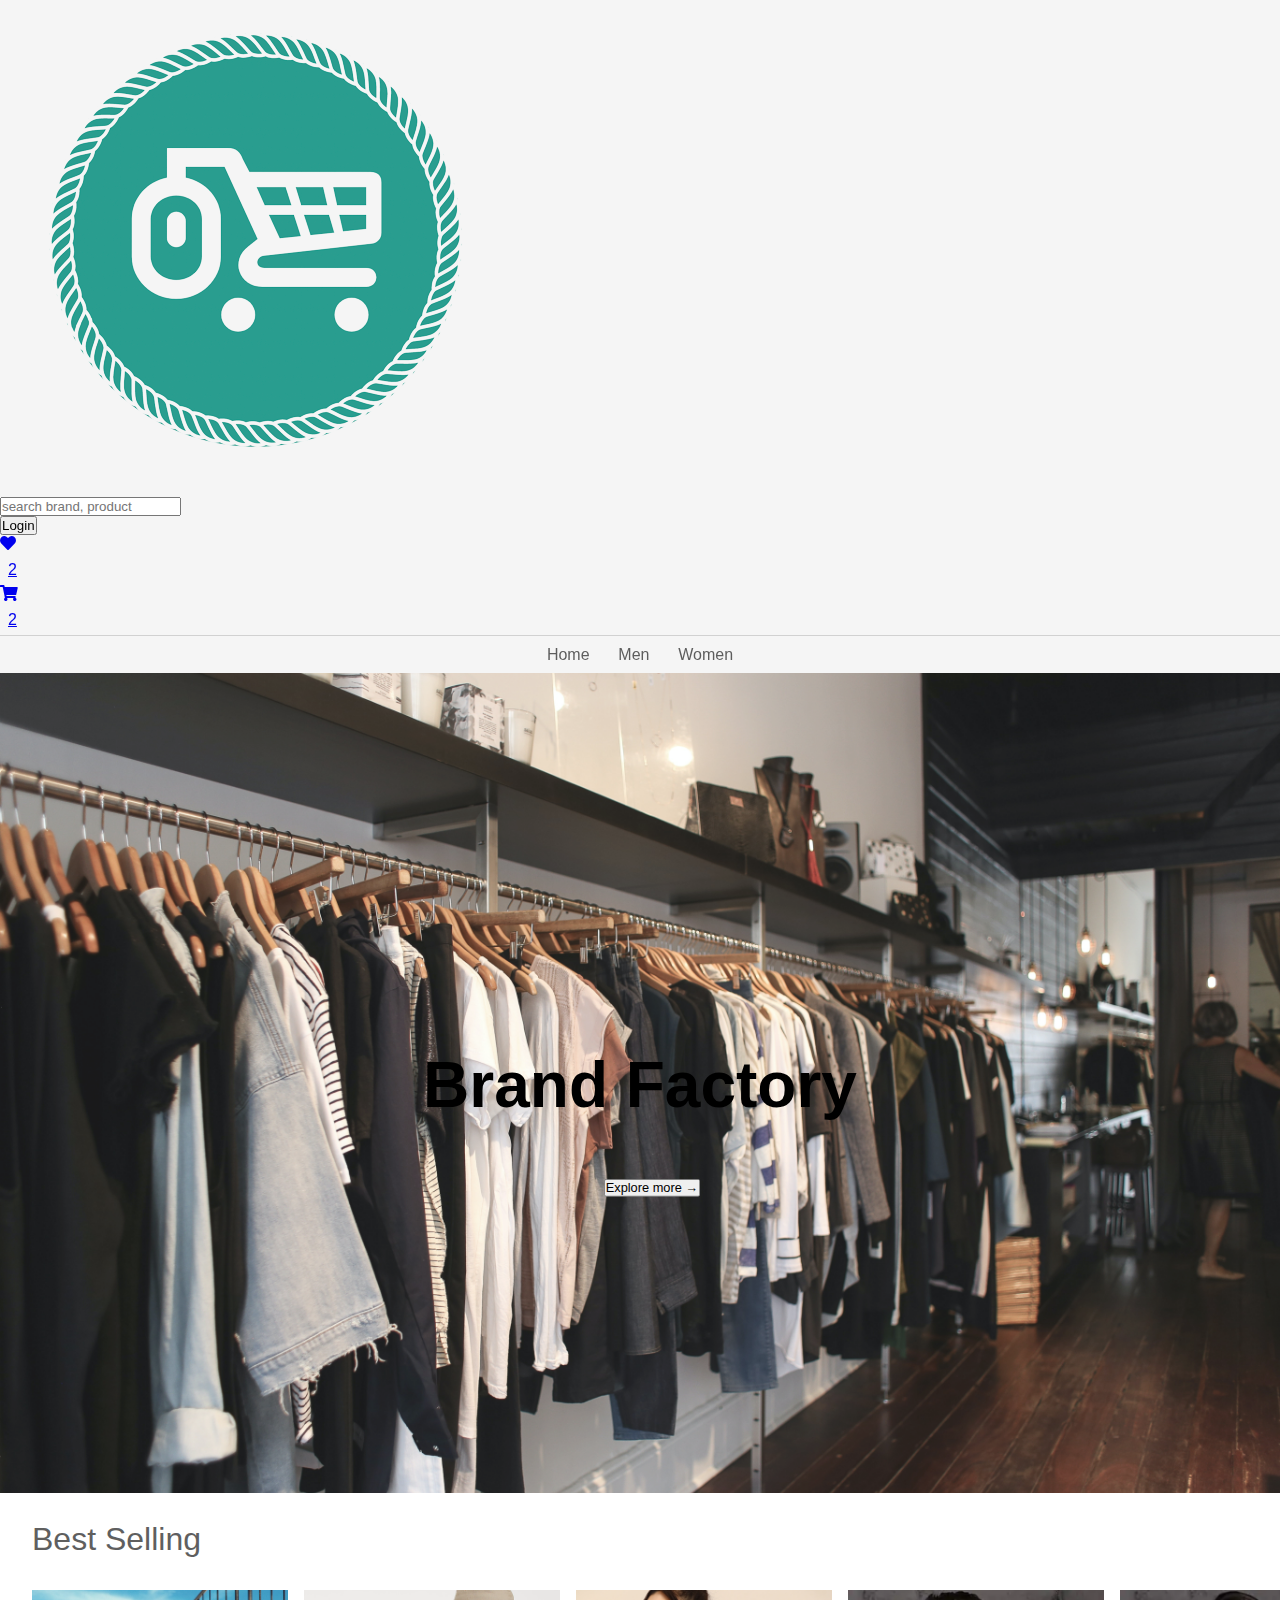
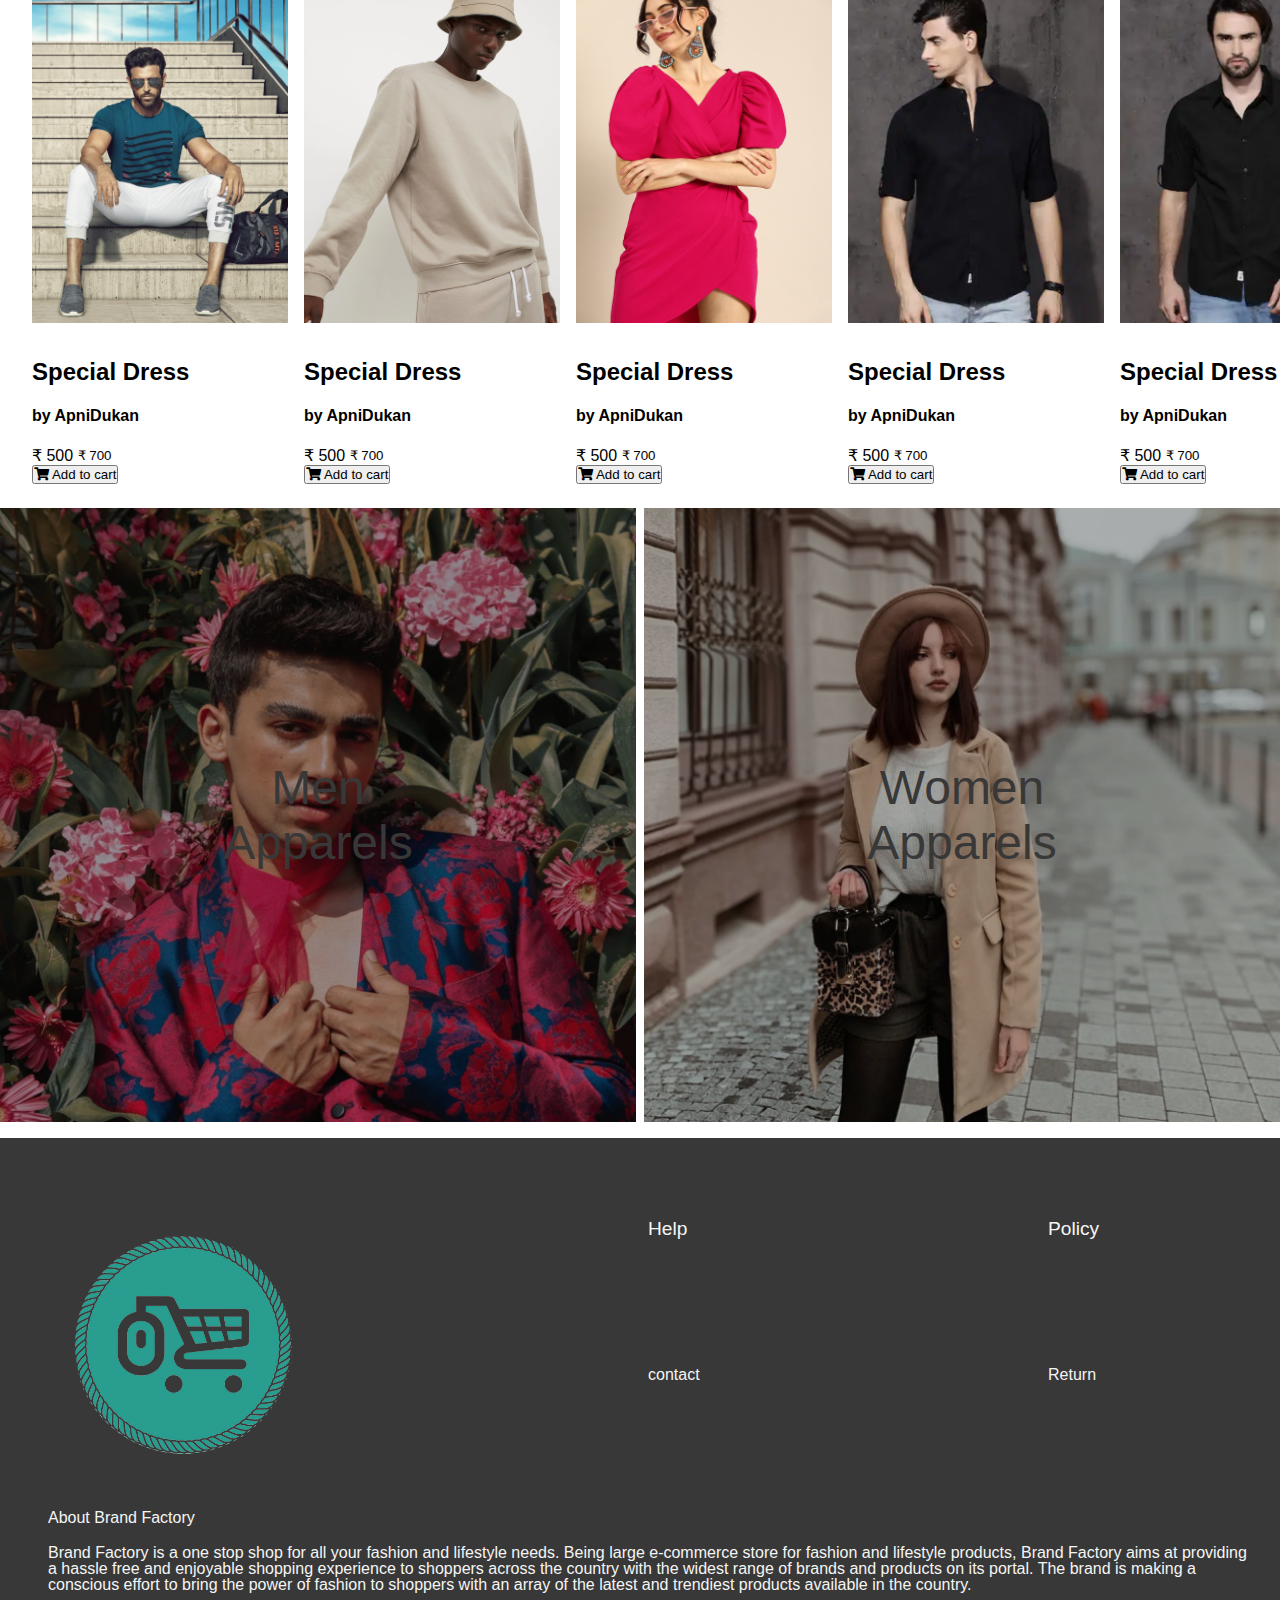
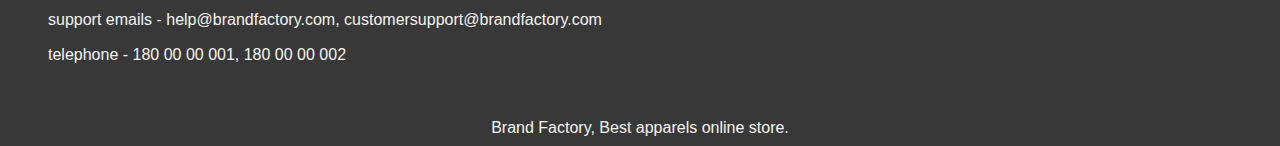
==== index.html @ e43bdcbc "added homepage" ====
<!DOCTYPE html>
<html lang="en">
<head>
    <meta charset="UTF-8">
    <meta http-equiv="X-UA-Compatible" content="IE=edge">
    <meta name="viewport" content="width=device-width, initial-scale=1.0">
    <title>Brand Factory</title>
    <link rel="stylesheet" href="https://comp-ui.netlify.app/components/button/button.css">
    <link rel="stylesheet" href="https://comp-ui.netlify.app/components/badge/badge.css">
    <link rel="stylesheet" href="https://comp-ui.netlify.app/components/card/card.css">
    <link rel="shortcut icon" href="./img/brand-logo.png" />
    <link rel="stylesheet" href="https://cdnjs.cloudflare.com/ajax/libs/font-awesome/5.15.4/css/all.min.css" integrity="sha512-1ycn6IcaQQ40/MKBW2W4Rhis/DbILU74C1vSrLJxCq57o941Ym01SwNsOMqvEBFlcgUa6xLiPY/NS5R+E6ztJQ==" crossorigin="anonymous" referrerpolicy="no-referrer" />
    <link rel="stylesheet" href="https://comp-ui.netlify.app/components/navigation/navigation.css">
    <link rel="stylesheet" href="./styles/index.css">

</head>
<body>
    
    <nav class="navbar"></nav>

    <header class="hero-section">
        <div class="content">
            <img src="./img/hero2.jpg" class="hero-img" alt="hero img">
            <div class="centered brand-name">Brand Factory</div>
            <a href="./product.html">
                <button class="btn success centered-btn">Explore more &rarr;</button>
            </a>
        </div>
    </header>

    <section class="product">
        <h2 class="product-category">Best Selling</h2>
        <div class="product-container">
            <div class="card">
                <img class="card-img" src="./img/card2.png" alt="img"/>
                <div class="card-details">
                    <div class="name">
                    <h2 class="name-heading">Special Dress</h2>
                    <h4 class="name-sub-heading">by ApniDukan</h4>
                    </div>
                    <p class="price">&#x20B9 500
                        <small class="text-striked">&#x20B9 700</small> 
                    </p>
                    <button class="btn btn-icon success-icon cart">
                        <i class="fas fa-shopping-cart"></i>
                        <span>Add to cart</span>
                    </button>
                </div>
            </div>
            <div class="card">
                <img class="card-img" src="./img/card3.png" alt="img"/>
                <div class="card-details">
                    <div class="name">
                    <h2 class="name-heading">Special Dress</h2>
                    <h4 class="name-sub-heading">by ApniDukan</h4>
                    </div>
                    <p class="price">&#x20B9 500
                        <small class="text-striked">&#x20B9 700</small>
                    </p>
                    <button class="btn btn-icon success-icon cart">
                        <i class="fas fa-shopping-cart"></i>
                        <span>Add to cart</span>
                    </button>
                </div>
            </div>
            <div class="card">
                <img class="card-img" src="./img/card4.png" alt="img"/>
                <div class="card-details">
                    <div class="name">
                    <h2 class="name-heading">Special Dress</h2>
                    <h4 class="name-sub-heading">by ApniDukan</h4>
                    </div>
                    <p class="price">&#x20B9 500
                        <small class="text-striked">&#x20B9 700</small>
                    </p>
                    <button class="btn btn-icon success-icon cart">
                        <i class="fas fa-shopping-cart"></i>
                        <span>Add to cart</span>
                    </button>
                </div>
            </div>
            <div class="card">
                <img class="card-img" src="./img/card5.png" alt="img"/>
                <div class="card-details">
                    <div class="name">
                    <h2 class="name-heading">Special Dress</h2>
                    <h4 class="name-sub-heading">by ApniDukan</h4>
                    </div>
                    <p class="price">&#x20B9 500
                        <small class="text-striked">&#x20B9 700</small>
                    </p>
                    <button class="btn btn-icon success-icon cart">
                        <i class="fas fa-shopping-cart"></i>
                        <span>Add to cart</span>
                    </button>
                </div>
            </div>
            <div class="card">
                <img class="card-img" src="./img/card6.png" alt="img"/>
                <div class="card-details">
                    <div class="name">
                    <h2 class="name-heading">Special Dress</h2>
                    <h4 class="name-sub-heading">by ApniDukan</h4>
                    </div>
                    <p class="price">&#x20B9 500
                        <small class="text-striked">&#x20B9 700</small>
                    </p>
                    <button class="btn btn-icon success-icon cart">
                        <i class="fas fa-shopping-cart"></i>
                        <span>Add to cart</span>
                    </button>
                </div>
            </div>
            <div class="card">
                <img class="card-img" src="./img/card7.png" alt="img"/>
                <div class="card-details">
                    <div class="name">
                    <h2 class="name-heading">Special Dress</h2>
                    <h4 class="name-sub-heading">by ApniDukan</h4>
                    </div>
                    <p class="price">&#x20B9 500
                        <small class="text-striked">&#x20B9 700</small>
                    </p>
                    <button class="btn btn-icon success-icon cart">
                        <i class="fas fa-shopping-cart"></i>
                        <span>Add to cart</span>
                    </button>
                </div>
            </div>
            <div class="card">
                <img class="card-img" src="./img/card7.png" alt="img"/>
                <div class="card-details">
                    <div class="name">
                    <h2 class="name-heading">Special Dress</h2>
                    <h4 class="name-sub-heading">by ApniDukan</h4>
                    </div>
                    <p class="price">&#x20B9 500
                        <small class="text-striked">&#x20B9 700</small>
                    </p>
                    <button class="btn btn-icon success-icon cart">
                        <i class="fas fa-shopping-cart"></i>
                        <span>Add to cart</span>
                    </button>
                </div>
            </div>
        </div>																																													
    </section>

    <section class="collection-container">
        <a href="./product.html" class="collection">
            <img src="img/men-collection.png" alt="men img">
            <p class="collection-title">Men <br> Apparels</p>
        </a>
        <a href="./product.html" class="collection">
            <img src="img/women-collection.png" alt="women img">
            <p class="collection-title">Women <br> Apparels</p>
        </a>
    </section>

    <footer class="footer"></footer>

    <script src="./scripts/nav.js"></script>
    <script src="./scripts/footer.js"></script>
</body>
</html>
---- styles/index.css ----
@import './nav.css';
@import './footer.css';

/* <---- Hero  -----> */

.content{
    position: relative;
    width: 100%;
}

.hero-img{
    width: 100%;
    height: calc(100vh - 5em);
    object-fit: cover;
    opacity: 0.9;
}

.brand-name{
    width: 100%;
    text-align: center;
}

.centered {
    position: absolute;
    font-size: 4em;
    font-weight: bold;
    color: var(--background-color);
    top: 50%;
    left: 50%;
    transform: translate(-50%, -50%);
}

.centered-btn{
    position: absolute;
    font-size: 1em;
    max-width: fit-content;
    top: 60%;
    left: 50%;
    transform: scale(0.8) translate(-50%, 50%);
}

/* <------ Product -------> */
.product{
    position: relative;
    overflow: hidden;
    padding: 1.5em 0;
}

.product-category{
    color: var(--primary-font-color);
    opacity: 0.8;
    padding: 0 1em;
    font-size: 2em;
    font-weight: 500;
    margin-bottom: 1em;
}

/* <--- Card ----> */

.product-container{
    width: 100%;
    height: fit-content;
    padding: 0 2em;
    display: flex;
    overflow-x: auto;
    scroll-behavior: smooth;
}

.name-heading, .name-sub-heading, .price, .text-striked{
    padding-top: 1.3em;
}
.card{
    height:fit-content;
}

.card{
    flex: 0 0 auto;
    width: 16em;
    margin-right: 1em;
}

.card-img{
    width: 100%;
    object-fit: content;
    aspect-ratio: 1/ 1.3;
}

/* <-----Collection------> */
.collection-container{
    width: 100%;
    display: grid;
    grid-template-columns: repeat(2, 1fr);
    grid-gap: 0.5em;
}

.collection{
    position: relative;
}

.collection img{
    width: 100%;
    height: 100%;
    object-fit: cover;
}

.collection p{
    position: absolute;
    top: 50%;
    left: 50%;
    transform: translate(-50%, -50%);
    text-align: center;
    color: var(--primary-font-color);
    font-size: 3em;
}
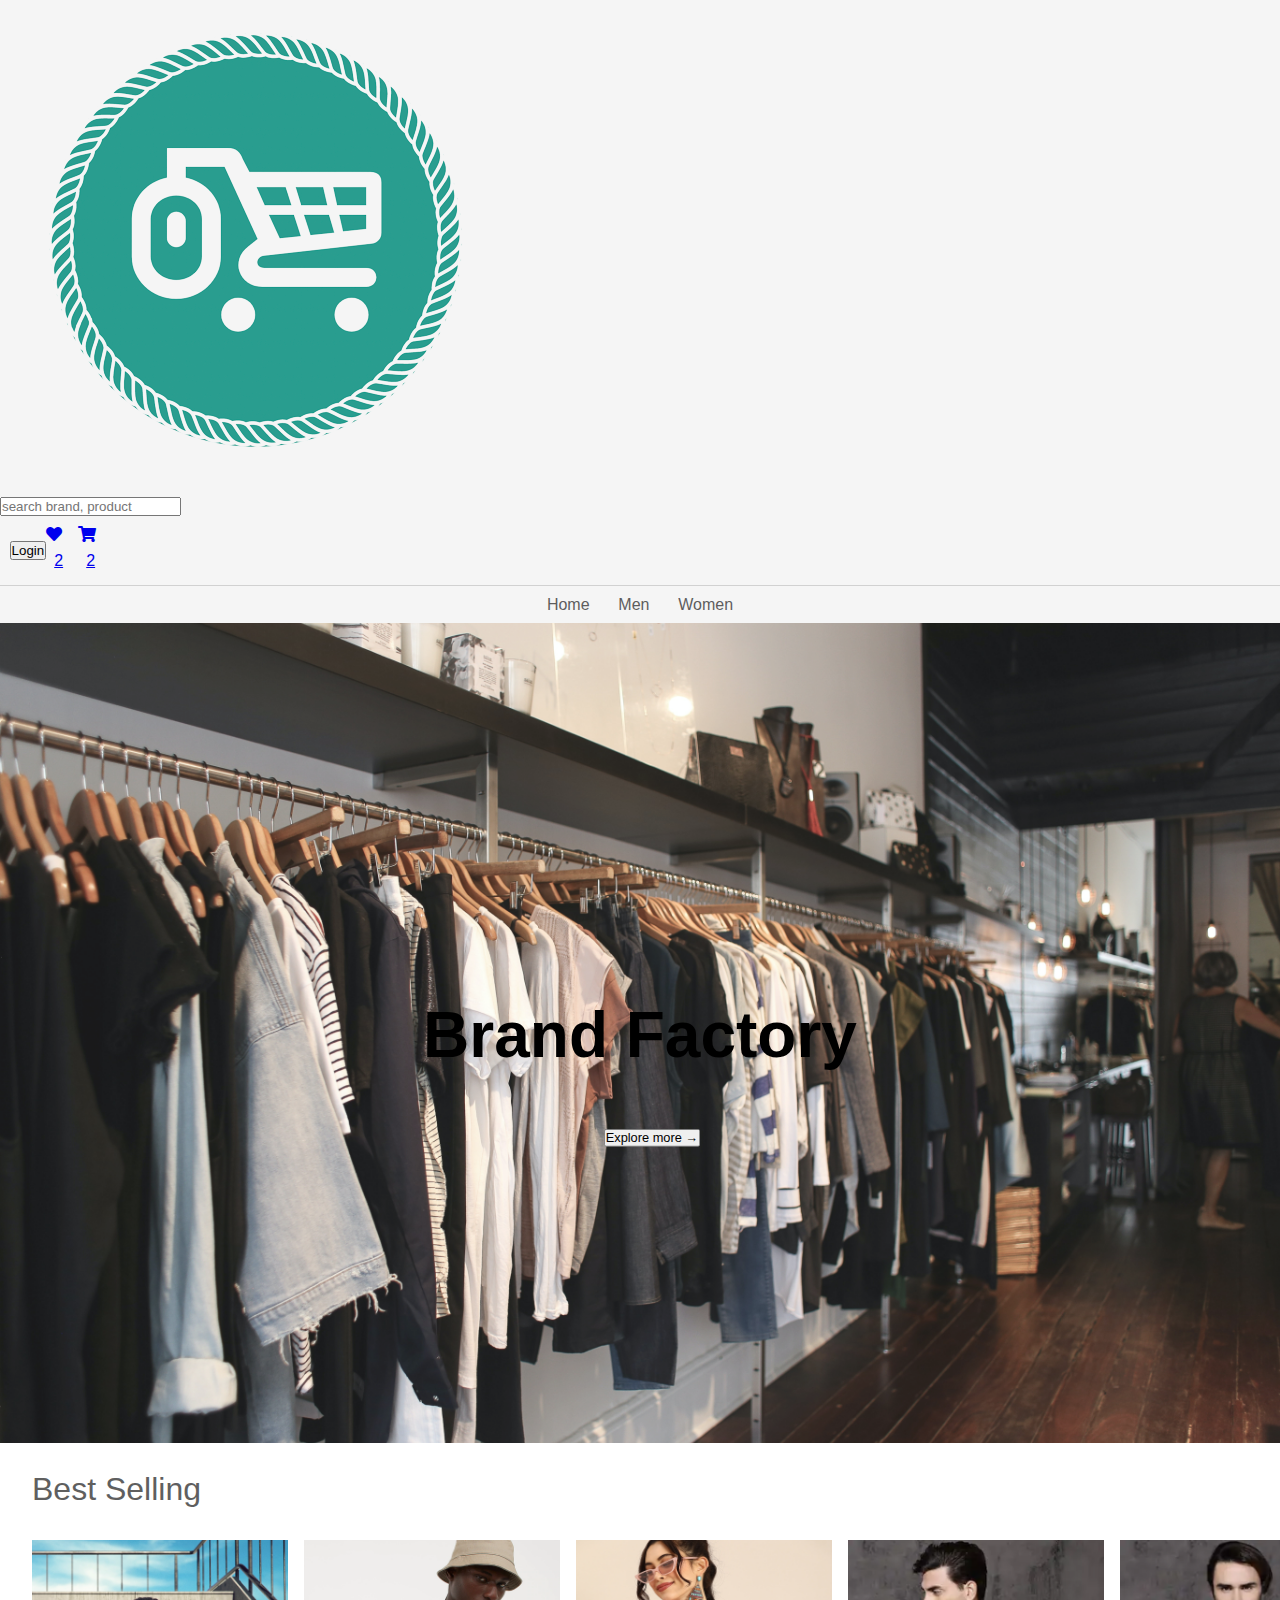
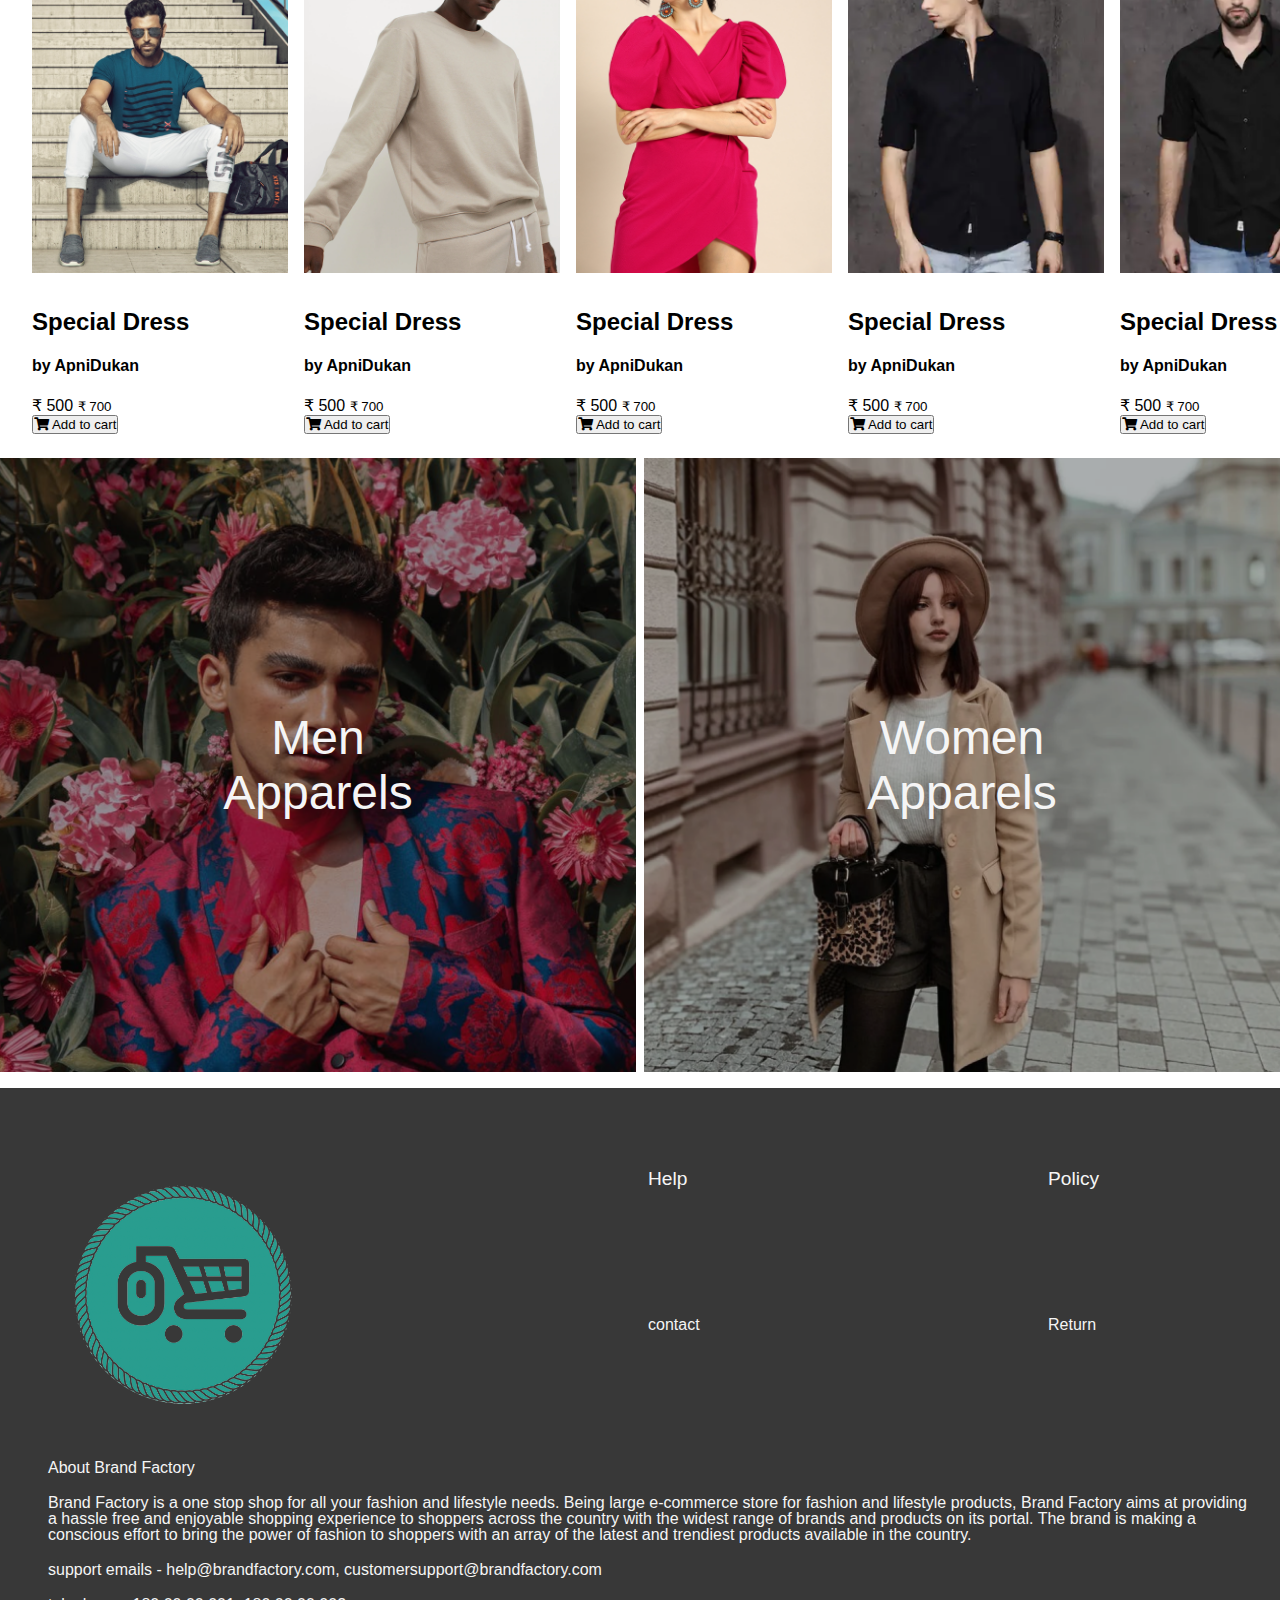
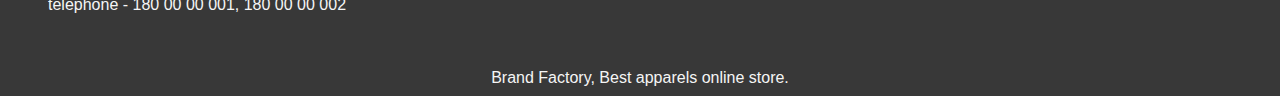
==== commit fa1debbc: "added hamburger" ====
--- a/index.html
+++ b/index.html
@@ -16,7 +16,9 @@
 </head>
 <body>
     
-    <nav class="navbar"></nav>
+    <nav class="navbar">
+        
+    </nav>
 
     <header class="hero-section">
         <div class="content">
--- a/styles/index.css
+++ b/styles/index.css
@@ -109,6 +109,6 @@
     left: 50%;
     transform: translate(-50%, -50%);
     text-align: center;
-    color: var(--primary-font-color);
+    color: var(--bg-color);
     font-size: 3em;
-}+}
